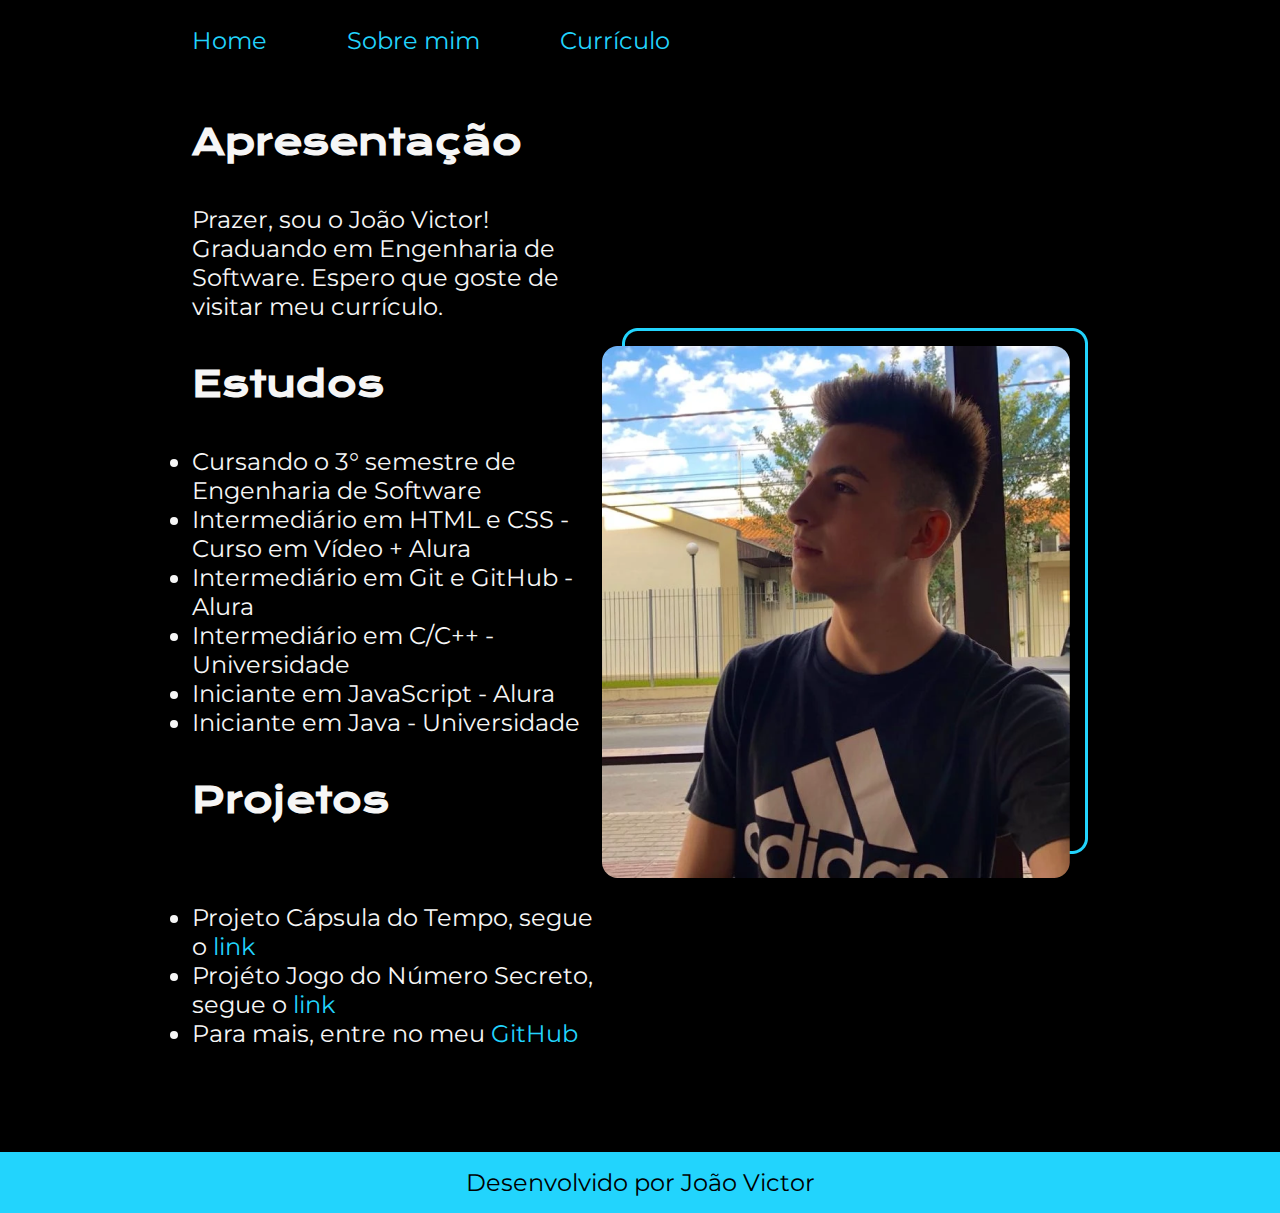
==== curriculo.html @ 9c518cb5 "Atualização do projeto" ====
<!DOCTYPE html>
<html lang="pt-br">
<head>
    <meta charset="UTF-8">
    <meta name="viewport" content="width=device-width, initial-scale=1.0">
    <title>Currículo</title>
    <link rel="stylesheet" href="styles/style.css">
</head>
<body>
    <header class="cabecalho">
        <nav class="cabecalho__menu">
            <a href="index.html" class="cabecalho__menu__link">Home</a>
            <a href="about.html" class="cabecalho__menu__link">Sobre mim</a>
            <a href="curriculo.html" class="cabecalho__menu__link">Currículo</a>
        </nav>
    </header>
    <main class="apresentacao">
        <section class="apresentacao__conteudo">
            <h1 class="apresentacao__conteudo__titulo">Apresentação</h1>
            <p class="apresentacao__conteudo__texto">
                Prazer, sou o João Victor! Graduando em Engenharia de Software. Espero que goste de visitar meu currículo.
            </p>
            <h2 class="apresentacao__conteudo__titulo">Estudos</h2>
            <div class="apresentacao__conteudo__texto">
            <ul class="apresentacao__conteudo__texto">
                <li>Cursando o 3° semestre de Engenharia de Software</li>
                <li>Intermediário em HTML e CSS - Curso em Vídeo + Alura</a></li>
                <li>Intermediário em Git e GitHub - Alura</a></li>
                <li>Intermediário em C/C++ - Universidade</a></li>
                <li>Iniciante em JavaScript - Alura</a></li>
                <li>Iniciante em Java - Universidade</a></li>
            </ul>
            </div>
            <h2 class="apresentacao__conteudo__titulo">Projetos</h2>
            <p class="apresentacao__conteudo__texto">
            <ul class="apresentacao__conteudo__texto">
                <li>Projeto Cápsula do Tempo, segue o <a href="https://joaovardenski.github.io/nlw-spacetime/" target="_blank">link</a></li>
                <li>Projéto Jogo do Número Secreto, segue o <a href="https://jogo-numero-secreto-six-indol.vercel.app/" target="_blank">link</a></li>
                <li>Para mais, entre no meu <a href="https://github.com/joaovardenski" target="_blank">GitHub</a></li>
            </ul>
            </p> 
        </section>
        <img src="assets/euNaTropicalFigma.png" alt="Foto de João Victor">
    </main>
    <footer class="rodape">
        <p>Desenvolvido por João Victor</p>
    </footer>
</body>
</html>
---- styles/style.css ----
@import url('https://fonts.googleapis.com/css2?family=Krona+One&family=Montserrat:wght@400;600&display=swap');

:root {
    --cor-primaria: #000000;
    --cor-secundaria: #f6f6f6;
    --cor-terciaria: #22d4fd;
    --cor-hover: #272727;

    --fonte-primaria: 'Krona One', sans-serif;
    --fonte-secundaria: 'Montserrat', sans-serif;
}

*{
    margin: 0;
    padding: 0;
}

body{
    box-sizing: border-box;
    background-color: var(--cor-primaria);
    color: var(--cor-secundaria);
}

.cabecalho {
    padding: 2% 0 0 15%;
}

.cabecalho__menu {
    display: flex;
    gap: 80px;
}

.cabecalho__menu__link {
    font-family: var(--fonte-secundaria);
    font-weight: 600px;
    font-size: 24px;
    color: var(--cor-terciaria);
    text-decoration: none;
}

.apresentacao{
    padding: 5% 15%;
    display: flex;
    align-items: center;
    justify-content: space-between;
}
.apresentacao__conteudo{
    width: 615px;
    display: flex;
    flex-direction: column;
    gap: 40px;
}

.apresentacao__img {
    width: 488px;
    height: 550px;
}

.apresentacao__conteudo__titulo{
    font-size: 36px;
    font-family: var(--fonte-primaria);
}

.titulo-destaque{
    color: var(--cor-terciaria);
}

.apresentacao__conteudo__texto{
    font-size: 24px;
    font-family: var(--fonte-secundaria);
}

.apresentacao__conteudo__texto > li > a {
    text-decoration: none;
    color: var(--cor-terciaria);
}

.apresentacao__links{
    display: flex;
    flex-direction: column;
    justify-content: space-between;
    align-items: center;
    gap: 32px;
}

.apresentacao__links__subtitulo {
    font-family: var(--fonte-primaria);
    font-weight: 400;
    font-size: 24px;
}

.apresentacao__links__link {
    display: flex;
    gap: 10px;
    justify-content: center;
    align-items: center;
    border: 2px solid var(--cor-terciaria);
    width: 378px;
    text-align: center;
    border-radius: 8px;
    font-size: 24px;
    font-weight: 600;
    padding: 21.5px 0;
    text-decoration: none;
    color: var(--cor-secundaria);
    font-family: var(--fonte-secundaria);
}

.apresentacao__links__link:hover {
    background-color: var(--cor-hover);
}

.rodape {
    color: var(--cor-primaria);
    background-color: var(--cor-terciaria);
    padding: 16px;
    text-align: center;
    font-family: var(--fonte-secundaria);
    font-weight: 400;
    font-size: 24px;
}
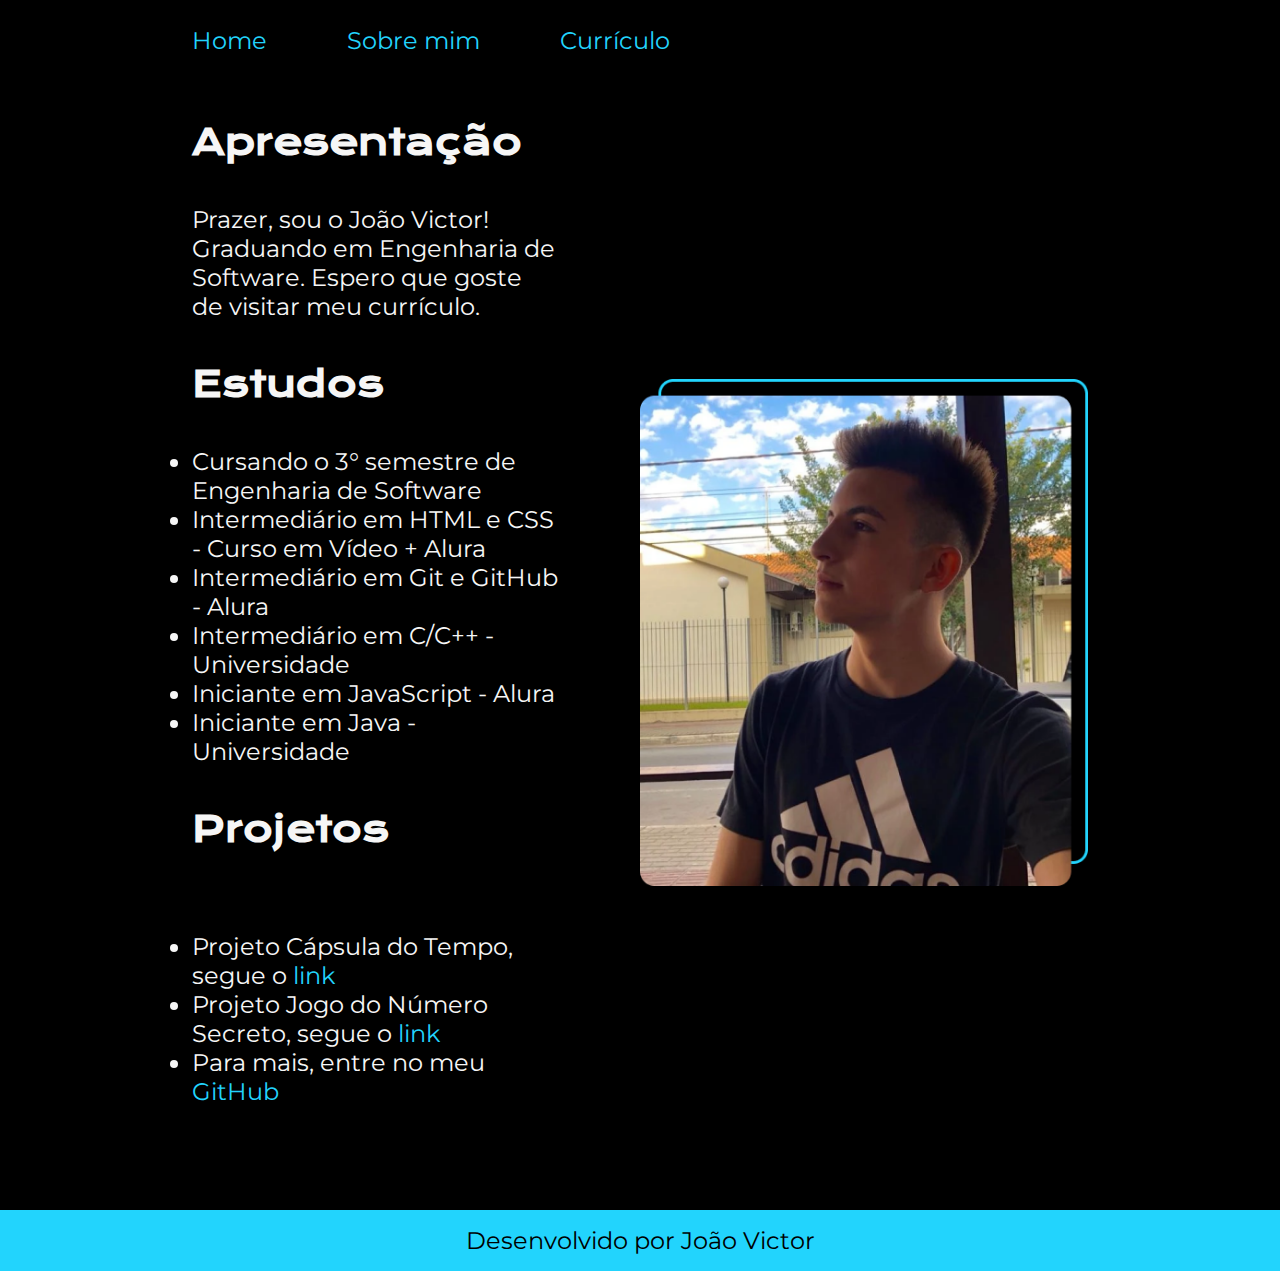
==== commit 64812941: "Deixando responsivo e mudando texto" ====
--- a/curriculo.html
+++ b/curriculo.html
@@ -35,12 +35,12 @@
             <p class="apresentacao__conteudo__texto">
             <ul class="apresentacao__conteudo__texto">
                 <li>Projeto Cápsula do Tempo, segue o <a href="https://joaovardenski.github.io/nlw-spacetime/" target="_blank">link</a></li>
-                <li>Projéto Jogo do Número Secreto, segue o <a href="https://jogo-numero-secreto-six-indol.vercel.app/" target="_blank">link</a></li>
+                <li>Projeto Jogo do Número Secreto, segue o <a href="https://jogo-numero-secreto-six-indol.vercel.app/" target="_blank">link</a></li>
                 <li>Para mais, entre no meu <a href="https://github.com/joaovardenski" target="_blank">GitHub</a></li>
             </ul>
             </p> 
         </section>
-        <img src="assets/euNaTropicalFigma.png" alt="Foto de João Victor">
+        <img src="assets/euNaTropicalFigma.png" alt="Foto de João Victor" class="apresentacao__img">
     </main>
     <footer class="rodape">
         <p>Desenvolvido por João Victor</p>
--- a/styles/style.css
+++ b/styles/style.css
@@ -33,7 +33,7 @@
 .cabecalho__menu__link {
     font-family: var(--fonte-secundaria);
     font-weight: 600px;
-    font-size: 24px;
+    font-size: 1.5rem;
     color: var(--cor-terciaria);
     text-decoration: none;
 }
@@ -43,21 +43,21 @@
     display: flex;
     align-items: center;
     justify-content: space-between;
+    gap: 82px;
 }
 .apresentacao__conteudo{
-    width: 615px;
+    width: 50%;
     display: flex;
     flex-direction: column;
     gap: 40px;
 }
 
 .apresentacao__img {
-    width: 488px;
-    height: 550px;
+    width: 50%;
 }
 
 .apresentacao__conteudo__titulo{
-    font-size: 36px;
+    font-size: 2.25rem;
     font-family: var(--fonte-primaria);
 }
 
@@ -66,7 +66,7 @@
 }
 
 .apresentacao__conteudo__texto{
-    font-size: 24px;
+    font-size: 1.5rem;
     font-family: var(--fonte-secundaria);
 }
 
@@ -86,19 +86,19 @@
 .apresentacao__links__subtitulo {
     font-family: var(--fonte-primaria);
     font-weight: 400;
-    font-size: 24px;
+    font-size: 1.5rem;
 }
 
-.apresentacao__links__link {
+.apresentacao__links__ancora {
     display: flex;
     gap: 10px;
     justify-content: center;
     align-items: center;
     border: 2px solid var(--cor-terciaria);
-    width: 378px;
+    width: 50%;
     text-align: center;
     border-radius: 8px;
-    font-size: 24px;
+    font-size: 1.5rem;
     font-weight: 600;
     padding: 21.5px 0;
     text-decoration: none;
@@ -106,7 +106,7 @@
     font-family: var(--fonte-secundaria);
 }
 
-.apresentacao__links__link:hover {
+.apresentacao__links__ancora:hover {
     background-color: var(--cor-hover);
 }
 
@@ -117,5 +117,24 @@
     text-align: center;
     font-family: var(--fonte-secundaria);
     font-weight: 400;
-    font-size: 24px;
+    font-size: 1.5rem;
 }
+
+@media (max-width: 1200px) {
+    .cabecalho {
+        padding: 10%;
+    }
+
+    .cabecalho__menu {
+        justify-content: center;
+    }
+    
+    .apresentacao {
+        flex-direction: column-reverse;
+        padding: 5%;
+    }
+
+    .apresentacao__conteudo {
+        width: 90%;
+    }
+}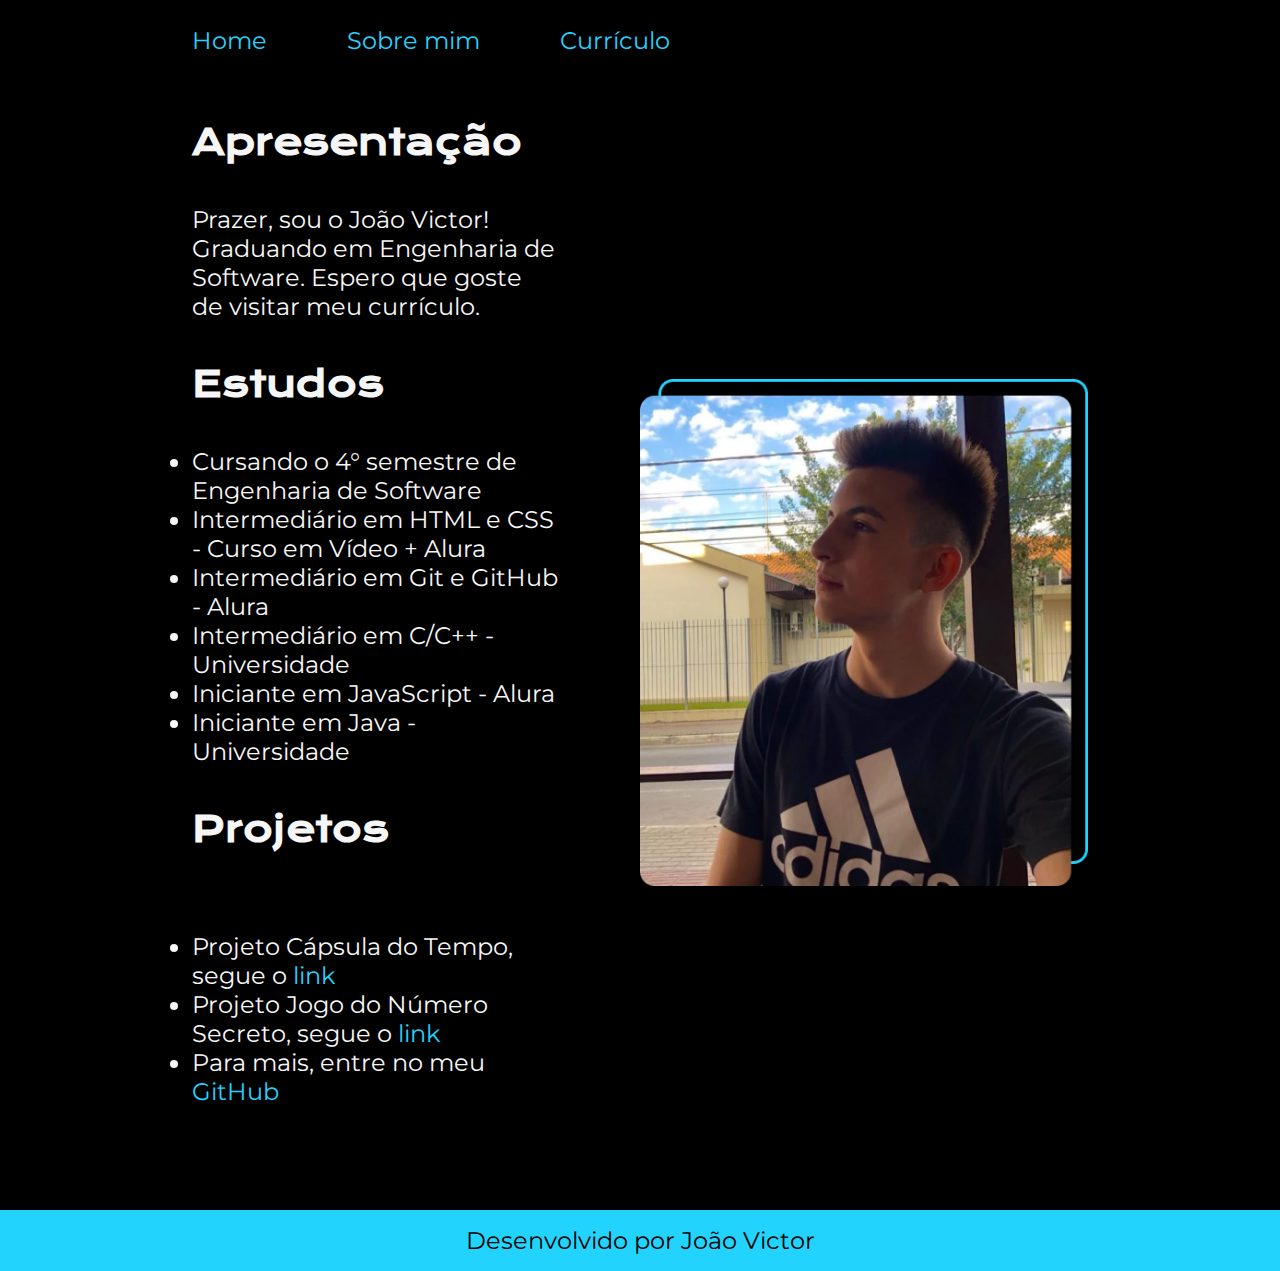
==== commit 22d47135: "mudando periodo da universidade" ====
--- a/curriculo.html
+++ b/curriculo.html
@@ -23,7 +23,7 @@
             <h2 class="apresentacao__conteudo__titulo">Estudos</h2>
             <div class="apresentacao__conteudo__texto">
             <ul class="apresentacao__conteudo__texto">
-                <li>Cursando o 3° semestre de Engenharia de Software</li>
+                <li>Cursando o 4° semestre de Engenharia de Software</li>
                 <li>Intermediário em HTML e CSS - Curso em Vídeo + Alura</a></li>
                 <li>Intermediário em Git e GitHub - Alura</a></li>
                 <li>Intermediário em C/C++ - Universidade</a></li>
@@ -34,9 +34,9 @@
             <h2 class="apresentacao__conteudo__titulo">Projetos</h2>
             <p class="apresentacao__conteudo__texto">
             <ul class="apresentacao__conteudo__texto">
-                <li>Projeto Cápsula do Tempo, segue o <a href="https://joaovardenski.github.io/nlw-spacetime/" target="_blank">link</a></li>
-                <li>Projeto Jogo do Número Secreto, segue o <a href="https://jogo-numero-secreto-six-indol.vercel.app/" target="_blank">link</a></li>
-                <li>Para mais, entre no meu <a href="https://github.com/joaovardenski" target="_blank">GitHub</a></li>
+                <li>Projeto Cápsula do Tempo, segue o <a href="https://joaovardenski.github.io/nlw-spacetime/" target="_blank" class="projetos__link">link</a></li>
+                <li>Projeto Jogo do Número Secreto, segue o <a href="https://jogo-numero-secreto-six-indol.vercel.app/" target="_blank" class="projetos__link">link</a></li>
+                <li>Para mais, entre no meu <a href="https://github.com/joaovardenski" target="_blank" class="projetos__link">GitHub</a></li>
             </ul>
             </p> 
         </section>
--- a/styles/style.css
+++ b/styles/style.css
@@ -36,6 +36,10 @@
     font-size: 1.5rem;
     color: var(--cor-terciaria);
     text-decoration: none;
+}
+
+.cabecalho__menu__link:hover {
+    font-weight: 800;
 }
 
 .apresentacao{
@@ -110,6 +114,10 @@
     background-color: var(--cor-hover);
 }
 
+.projetos__link:hover {
+    font-weight: 900;
+}
+
 .rodape {
     color: var(--cor-primaria);
     background-color: var(--cor-terciaria);
@@ -120,6 +128,7 @@
     font-size: 1.5rem;
 }
 
+
 @media (max-width: 1200px) {
     .cabecalho {
         padding: 10%;
@@ -127,8 +136,13 @@
 
     .cabecalho__menu {
         justify-content: center;
+        gap: 50px;
     }
     
+    .cabecalho__menu__link {
+        font-size: 2.1rem;
+    }
+
     .apresentacao {
         flex-direction: column-reverse;
         padding: 5%;
@@ -137,4 +151,18 @@
     .apresentacao__conteudo {
         width: 90%;
     }
+
+    .apresentacao__links__ancora {
+        font-size: 1.5rem;
+    }
+}
+
+@media (max-width: 768px) {
+    .cabecalho__menu__link {
+        font-size: 1.4rem;
+    }
+
+    .apresentacao__links__ancora {
+        font-size: 1.1rem;
+    }
 }